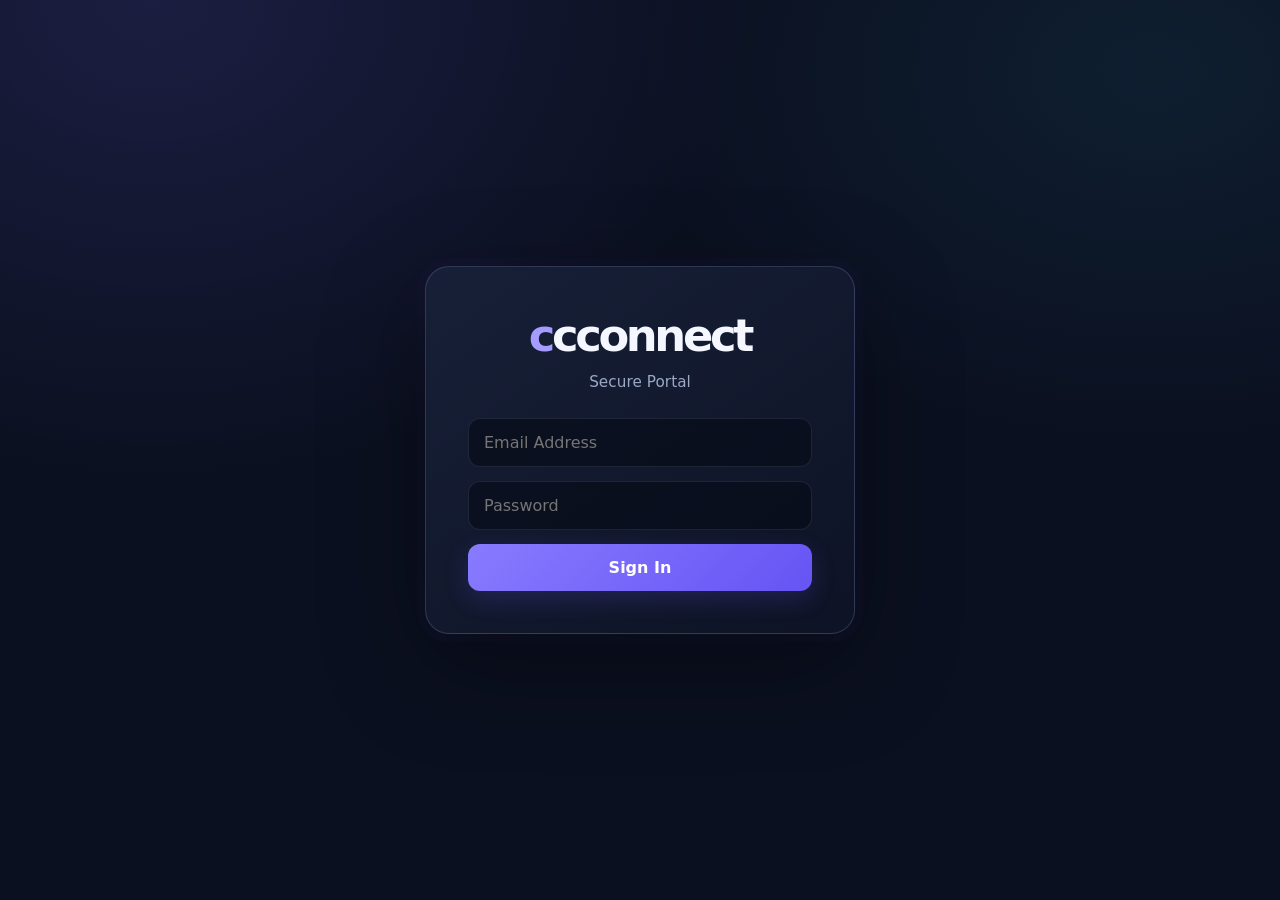
==== index.html @ 47a3831c "Add small unread-message dots to DM contacts" ====
<!DOCTYPE html>
<html lang="en">
<head>
  <meta charset="UTF-8">
  <meta name="viewport" content="width=device-width, initial-scale=1.0">
  <meta name="color-scheme" content="dark">
  <title>ccconnect</title>
  <style>
    :root {
      --bg-color: #0f172a; --card-bg: rgba(30, 41, 59, 0.78);
      --text-main: #f8fafc; --text-muted: #94a3b8;
      --accent: #3b82f6; --accent-hover: #2563eb; --sidebar-width: 300px;
    }
    * { box-sizing: border-box; margin: 0; padding: 0; font-family: -apple-system, BlinkMacSystemFont, "Segoe UI", Roboto, sans-serif; }
    body { background: var(--bg-color); color: var(--text-main); min-height: 100vh; height: 100dvh; display: flex; overflow: hidden; background-image: radial-gradient(at 0% 0%, hsla(253,16%,7%,1) 0, transparent 50%), radial-gradient(at 50% 0%, hsla(225,39%,30%,1) 0, transparent 50%), radial-gradient(at 100% 0%, hsla(339,49%,30%,1) 0, transparent 50%); background-attachment: fixed; background-size: cover; }
    button, input { font: inherit; }
    button { cursor: pointer; }
    button:disabled { opacity: .6; cursor: wait; }
    #auth-screen { display: flex; flex-direction: column; align-items: center; justify-content: center; width: 100%; min-height: 100%; padding: 20px; }
    .auth-card { background: var(--card-bg); backdrop-filter: blur(12px); border: 1px solid rgba(255,255,255,.1); padding: 36px; border-radius: 16px; width: 100%; max-width: 410px; text-align: center; box-shadow: 0 25px 50px -12px rgba(0,0,0,.5); }
    .auth-card h1 { font-size: 2.2rem; margin-bottom: 6px; letter-spacing: -1px; }
    .auth-card p { color: var(--text-muted); margin-bottom: 24px; font-size: .95rem; }
    .auth-card input { width: 100%; padding: 12px; margin-bottom: 14px; border-radius: 8px; border: 1px solid rgba(255,255,255,.2); background: rgba(0,0,0,.25); color: white; outline: none; }
    .auth-card input:focus { border-color: var(--accent); }
    .auth-card button { width: 100%; padding: 12px; border-radius: 8px; border: none; background: var(--accent); color: white; font-weight: 600; transition: background .2s; }
    .auth-card button:hover { background: var(--accent-hover); }
    #auth-error { color: #fca5a5; margin: 14px 0 0; font-size: .88rem; line-height: 1.4; }
    #app-screen { display: none; width: 100%; height: 100%; min-height: 0; }
    .sidebar { flex: 0 0 var(--sidebar-width); max-width: 45%; background: rgba(15,23,42,.95); border-right: 1px solid rgba(255,255,255,.1); display: flex; flex-direction: column; min-height: 0; }
    .sidebar-header { padding: 20px; border-bottom: 1px solid rgba(255,255,255,.1); display: flex; justify-content: space-between; align-items: center; gap: 10px; }
    .sidebar-header h2 { font-size: 1.2rem; }
    .create-gc-btn { background: rgba(59,130,246,.2); border: 1px solid var(--accent); color: white; padding: 7px 10px; border-radius: 6px; font-size: .8rem; display: none; }
    .create-gc-btn:hover { background: var(--accent); }
    .channel-section-title { font-size: .75rem; text-transform: uppercase; letter-spacing: .05em; color: var(--text-muted); padding: 16px 20px 8px; }
    .channel-list { flex: 1; overflow-y: auto; }
    .channel-item { padding: 11px 20px; cursor: pointer; color: var(--text-muted); transition: background .2s; font-size: .95rem; display: flex; align-items: center; gap: 10px; overflow-wrap: anywhere; }
    .channel-item:hover { background: rgba(255,255,255,.05); color: white; }
    .channel-item.active { background: rgba(59,130,246,.15); color: #93c5fd; border-right: 3px solid var(--accent); font-weight: 600; }
    .empty-list { padding: 4px 20px 10px; color: #64748b; font-size: .85rem; }
    .sidebar-footer { padding: 16px 20px; border-top: 1px solid rgba(255,255,255,.1); font-size: .9rem; }
    .user-info { display: flex; justify-content: space-between; align-items: center; gap: 8px; }
    .user-info span { overflow-wrap: anywhere; }
    .logout-btn { background: none; border: none; color: #f87171; font-size: .85rem; white-space: nowrap; }
    .chat-area { flex: 1; min-width: 0; min-height: 0; display: flex; flex-direction: column; background: var(--bg-color); }
    .chat-header { padding: 18px 20px; border-bottom: 1px solid rgba(255,255,255,.1); display: flex; align-items: center; gap: 12px; min-height: 66px; }
    .chat-header h3 { flex: 1; min-width: 0; overflow-wrap: anywhere; }
    .header-btn { background: rgba(255,255,255,.1); border: none; color: white; padding: 7px 10px; border-radius: 6px; font-size: .82rem; white-space: nowrap; }
    .header-btn:hover { background: rgba(255,255,255,.2); }
    #edit-name-btn { display: none; background: rgba(59,130,246,.2); border: 1px solid var(--accent); }
    #chat-status { font-size: .75rem; color: var(--text-muted); white-space: nowrap; }
    .messages { flex: 1; min-height: 0; padding: 20px; overflow-y: auto; display: flex; flex-direction: column; gap: 12px; scroll-behavior: auto; overflow-anchor: none; }
    .message { max-width: min(78%, 700px); padding: 11px 14px; border-radius: 12px; line-height: 1.4; animation: fadeIn .2s ease; overflow-wrap: anywhere; white-space: pre-wrap; }
    .message.sent { background: var(--accent); align-self: flex-end; border-bottom-right-radius: 2px; }
    .message.received { background: var(--card-bg); align-self: flex-start; border-bottom-left-radius: 2px; }
    .msg-sender { font-size: .75rem; color: rgba(255,255,255,.75); margin-bottom: 4px; }
    .msg-time { font-size: .68rem; color: rgba(255,255,255,.6); margin-top: 5px; text-align: right; }
    .welcome { margin: auto; max-width: 360px; color: var(--text-muted); text-align: center; line-height: 1.6; padding: 24px; }
    @keyframes fadeIn { from { opacity: 0; transform: translateY(4px); } to { opacity: 1; transform: translateY(0); } }
    .input-area { padding: 16px 20px; border-top: 1px solid rgba(255,255,255,.1); display: flex; gap: 10px; }
    .input-area input { flex: 1; min-width: 0; padding: 13px 16px; border-radius: 24px; border: 1px solid rgba(255,255,255,.2); background: rgba(0,0,0,.2); color: white; outline: none; }
    .input-area input:focus { border-color: var(--accent); }
    .input-area button { padding: 0 20px; border-radius: 24px; border: none; background: var(--accent); color: white; font-weight: bold; }
    .input-area button:hover { background: var(--accent-hover); }
    .input-area button:disabled, .input-area input:disabled { opacity: .45; cursor: not-allowed; }
    .modal-overlay { display: none; position: fixed; inset: 0; background: rgba(0,0,0,.7); backdrop-filter: blur(4px); z-index: 200; justify-content: center; align-items: center; padding: 20px; }
    .modal { background: #1e293b; border: 1px solid rgba(255,255,255,.1); padding: 24px; border-radius: 12px; width: 100%; max-width: 420px; max-height: 90vh; overflow-y: auto; }
    .modal h3 { margin-bottom: 16px; font-size: 1.2rem; }
    .modal input[type="text"] { width: 100%; padding: 12px; margin-bottom: 16px; border-radius: 6px; border: 1px solid rgba(255,255,255,.2); background: rgba(0,0,0,.2); color: white; outline: none; }
    .member-select { margin-bottom: 16px; display: flex; flex-direction: column; gap: 10px; max-height: 220px; overflow-y: auto; }
    .member-option { display: flex; align-items: center; gap: 9px; font-size: .9rem; color: #e2e8f0; }
    .member-option input { accent-color: var(--accent); }
    .modal-actions { display: flex; justify-content: flex-end; gap: 10px; }
    .modal-actions button { padding: 9px 16px; border-radius: 6px; border: none; font-weight: 500; }
    .btn-cancel { background: rgba(255,255,255,.1); color: white; }
    .btn-primary { background: var(--accent); color: white; }
    @media (max-width: 720px) {
      :root { --sidebar-width: 122px; }
      .sidebar { max-width: 42%; }
      .sidebar-header { padding: 14px 10px; align-items: flex-start; flex-direction: column; }
      .sidebar-header h2 { font-size: 1.05rem; }
      .create-gc-btn { padding: 6px 8px; }
      .channel-section-title { padding: 14px 10px 6px; font-size: .65rem; }
      .channel-item { padding: 10px; font-size: .83rem; }
      .empty-list { padding: 4px 10px 8px; font-size: .75rem; }
      .sidebar-footer { padding: 12px 10px; }
      .user-info { flex-direction: column; align-items: flex-start; }
      .chat-header { padding: 12px; gap: 7px; flex-wrap: wrap; }
      .chat-header h3 { flex-basis: 100%; font-size: 1rem; }
      .header-btn { font-size: .75rem; padding: 6px 8px; }
      .messages { padding: 12px; }
      .message { max-width: 90%; }
      .input-area { padding: 12px; gap: 7px; }
      .input-area input { padding: 11px 13px; }
      .input-area button { padding: 0 14px; }
    }

    /* --- CCConnect visual refresh --- */
/* CCConnect visual refresh — integrated stylesheet. */
:root {
  --bg-color: #0b1020;
  --card-bg: rgba(22, 30, 51, .88);
  --text-main: #f4f7ff;
  --text-muted: #9ba9c4;
  --accent: #7c6cff;
  --accent-hover: #6654f4;
  --sidebar-width: 310px;
  --line: rgba(173, 187, 220, .13);
  --surface: #121a2d;
}
* { font-family: Inter, ui-sans-serif, system-ui, -apple-system, BlinkMacSystemFont, "Segoe UI", sans-serif; }
body {
  background-color: var(--bg-color);
  background-image: radial-gradient(ellipse at 12% 0%, rgba(124,108,255,.15), transparent 38%),
    radial-gradient(ellipse at 90% 8%, rgba(45,177,210,.09), transparent 32%);
  color: var(--text-main);
  letter-spacing: .005em;
}
button, input { transition: border-color .18s ease, background .18s ease, transform .18s ease, box-shadow .18s ease; }
button:focus-visible, input:focus-visible { outline: 2px solid #a69cff; outline-offset: 3px; }
#auth-screen { position: relative; overflow: hidden; }
.auth-card {
  position: relative; padding: 42px; max-width: 430px;
  background: linear-gradient(145deg, rgba(24,33,57,.96), rgba(14,20,37,.96));
  border: 1px solid rgba(174,184,255,.2); border-radius: 24px;
  box-shadow: 0 30px 100px rgba(0,0,0,.38), 0 0 0 8px rgba(124,108,255,.025);
}
.auth-card h1 { font-size: clamp(2.25rem, 6vw, 2.8rem); font-weight: 800; letter-spacing: -.075em; margin-bottom: 8px; }
.auth-card h1::first-letter { color: #a69cff; }
.auth-card p { color: var(--text-muted); line-height: 1.6; }
.auth-card input, .modal input[type="text"] {
  padding: 14px 15px; border-radius: 12px; border: 1px solid var(--line);
  background: rgba(7,11,23,.65); color: var(--text-main);
}
.auth-card input:focus, .modal input[type="text"]:focus, .input-area input:focus {
  border-color: rgba(166,156,255,.8); box-shadow: 0 0 0 4px rgba(124,108,255,.12); outline: none;
}
.auth-card button, .input-area button, .btn-primary {
  background: linear-gradient(135deg, #897bff, #6654f4); color: white; border: 0;
  box-shadow: 0 8px 24px rgba(102,84,244,.2); font-weight: 700;
}
.auth-card button { border-radius: 12px; padding: 14px; }
.auth-card button:hover, .input-area button:hover, .btn-primary:hover { background: linear-gradient(135deg, #9b90ff, #7868ff); transform: translateY(-1px); }
#app-screen { background: rgba(11,16,32,.92); }
.sidebar { background: rgba(14,21,39,.97); border-right: 1px solid var(--line); }
.sidebar-header { padding: 23px 20px; border-bottom-color: var(--line); }
.sidebar-header h2 { font-size: 1.35rem; font-weight: 800; letter-spacing: -.055em; }
.sidebar-header h2::first-letter { color: #a69cff; }
.create-gc-btn { border-radius: 10px; border-color: rgba(166,156,255,.35); background: rgba(124,108,255,.13); padding: 9px 11px; }
.create-gc-btn:hover { background: var(--accent); }
.channel-section-title { padding: 21px 18px 9px; color: #7483a4; font-size: .68rem; font-weight: 800; letter-spacing: .12em; }
.channel-item { margin: 3px 9px; padding: 12px 12px; border-radius: 11px; font-size: .9rem; color: #aeb9d0; }
.channel-item:hover { background: rgba(255,255,255,.045); color: white; }
.channel-item.active { background: linear-gradient(90deg, rgba(124,108,255,.2), rgba(124,108,255,.07)); color: #d4ceff; border-right: 0; box-shadow: inset 3px 0 #8d80ff; }
.empty-list { color: #6d7b98; }
.sidebar-footer { border-top-color: var(--line); padding: 17px 18px; background: rgba(7,11,22,.25); }
.user-info span { font-weight: 600; font-size: .88rem; }
.logout-btn { padding: 7px 10px; border-radius: 8px; color: #ff9eae; }
.logout-btn:hover { background: rgba(255,110,139,.1); }
.chat-area { background: radial-gradient(ellipse at 50% 0%, rgba(34,45,79,.2), transparent 50%), #0b1020; }
.chat-header { padding: 20px 26px; min-height: 78px; border-bottom-color: var(--line); background: rgba(13,19,35,.72); }
.chat-header h3 { font-size: 1.04rem; font-weight: 750; letter-spacing: -.02em; }
.header-btn { background: #1a2440; border: 1px solid var(--line); color: #dce3f6; padding: 9px 12px; border-radius: 10px; }
.header-btn:hover { background: #253154; }
#edit-name-btn { background: rgba(124,108,255,.13); border-color: rgba(166,156,255,.3); }
#chat-status { color: #8d9cba; }
.messages { padding: 28px clamp(16px, 4vw, 42px); gap: 14px; }
.message { max-width: min(76%, 680px); padding: 12px 16px; border-radius: 17px; line-height: 1.55; box-shadow: 0 5px 16px rgba(0,0,0,.08); }
.message.sent { background: linear-gradient(135deg, #8173ff, #6252e8); border-bottom-right-radius: 5px; }
.message.received { background: #18223a; border: 1px solid rgba(172,187,220,.08); border-bottom-left-radius: 5px; }
.msg-sender { color: #c5ccdf; font-weight: 700; letter-spacing: .015em; }
.msg-time { color: rgba(235,239,255,.62); }
.welcome { padding: 32px; max-width: 390px; border: 1px solid var(--line); background: rgba(20,29,50,.42); border-radius: 22px; }
.input-area { padding: 18px clamp(12px, 3vw, 30px) 22px; border-top-color: var(--line); background: rgba(13,19,35,.75); }
.input-area input { padding: 14px 18px; border-radius: 15px; border: 1px solid var(--line); background: #111a2e; }
.input-area button { border-radius: 13px; padding: 0 23px; }
.modal-overlay { background: rgba(3,6,15,.76); }
.modal { background: linear-gradient(145deg, #1a2440, #11192d); border: 1px solid rgba(174,184,220,.17); border-radius: 20px; box-shadow: 0 25px 80px rgba(0,0,0,.45); padding: 27px; }
.modal h3 { font-weight: 750; letter-spacing: -.025em; }
.btn-cancel { border: 1px solid var(--line) !important; border-radius: 9px !important; }
.btn-primary { border-radius: 9px !important; }
@media (max-width: 720px) {
  :root { --sidebar-width: 42%; }
  .sidebar { max-width: 42%; }
  .sidebar-header { padding: 14px 10px; }
  .channel-item { margin: 2px 5px; padding: 10px 8px; }
  .chat-header { padding: 12px; }
  .messages { padding: 14px 10px; }
  .message { max-width: 94%; padding: 10px 12px; }
  .input-area { padding: 11px 9px max(12px, env(safe-area-inset-bottom)); }
  .input-area button { padding: 0 14px; }
  .auth-card { padding: 30px 22px; border-radius: 20px; }
}
@media (prefers-reduced-motion: reduce) {
  *, *::before, *::after { animation-duration: .01ms !important; transition-duration: .01ms !important; scroll-behavior: auto !important; }
}


/* CCConnect v2: searchable sidebar, browser notifications, media and popup chat */
.sidebar-search-wrap { padding: 13px 14px 4px; }
#sidebar-search { width:100%; padding:11px 13px; border-radius:11px; border:1px solid var(--line); background:#0b1222; color:var(--text-main); outline:none; }
#sidebar-search:focus { border-color:rgba(166,156,255,.8); box-shadow:0 0 0 3px rgba(124,108,255,.12); }
#notifications-toggle-btn { width:100%; margin-top:12px; text-align:left; }
.sidebar-footer .user-info { gap:10px; }
.channel-item { gap:10px; }
.channel-icon { display:inline-flex; flex:0 0 28px; height:28px; border-radius:9px; align-items:center; justify-content:center; background:rgba(124,108,255,.11); font-size:.85rem; }
.channel-title { min-width:0; flex:1; overflow:hidden; text-overflow:ellipsis; white-space:nowrap; }
.unread-badge { display:inline-flex; align-items:center; justify-content:center; min-width:21px; height:21px; padding:0 6px; border-radius:999px; background:#8b7cff; color:#fff; font-size:.72rem; font-weight:800; margin-left:auto; }
.notification-dot { display:inline-block; flex:0 0 8px; width:8px; height:8px; border-radius:50%; background:#ff4d67; margin-left:auto; box-shadow:0 0 0 2px rgba(255,77,103,.14); }
.input-area { align-items:center; }
.attach-media-btn { flex:0 0 44px; height:44px; padding:0 !important; border-radius:13px !important; font-size:1.45rem !important; line-height:1; background:#1a2440 !important; color:#dce3f6 !important; border:1px solid var(--line) !important; box-shadow:none !important; }
.attach-media-btn:hover { background:#26345a !important; }
#media-file-input { display:none; }
.media-attachment { min-width:0; display:flex; flex-direction:column; gap:8px; }
.media-image { display:block; max-width:min(100%,380px); max-height:360px; border-radius:12px; object-fit:contain; background:#080c17; }
.media-video { display:block; width:min(100%,400px); max-height:340px; border-radius:12px; background:#05070d; }
.media-audio { display:block; width:min(100%,360px); max-width:100%; }
.media-file-link { display:inline-flex; align-items:center; gap:9px; color:#d9d3ff; background:rgba(124,108,255,.12); border:1px solid rgba(166,156,255,.22); border-radius:10px; padding:10px 12px; text-decoration:none; overflow-wrap:anywhere; }
.media-file-link:hover { background:rgba(124,108,255,.22); }
.media-meta { color:#9ba9c4; font-size:.75rem; }
#app-toast { position:fixed; z-index:500; bottom:20px; left:50%; transform:translateX(-50%); max-width:min(90vw,500px); padding:12px 16px; border-radius:12px; background:#1d2845; color:#f4f7ff; border:1px solid rgba(166,156,255,.28); box-shadow:0 12px 40px rgba(0,0,0,.4); display:none; }
body.popup-mode { display:block; height:100vh; min-height:0; overflow:hidden; }
body.popup-mode #auth-screen { height:100vh; min-height:100vh; }
body.popup-mode #app-screen { display:flex !important; width:100%; height:100vh; min-height:0; }
body.popup-mode .sidebar { display:none !important; }
body.popup-mode .chat-area { display:flex; flex:1 1 auto; width:100%; height:100%; min-height:0; min-width:0; }
body.popup-mode #pip-btn { display:none !important; }
body.popup-mode .chat-header { padding:14px 16px; min-height:62px; }
body.popup-mode .messages { padding:18px; }
body.popup-mode .input-area { padding:12px; }
body.popup-mode .message { max-width:92%; }
@media (max-width:720px) {
  .sidebar-search-wrap { padding:10px 8px 2px; }
  #sidebar-search { padding:9px 8px; font-size:.8rem; }
  .channel-icon { flex-basis:24px; width:24px; height:24px; }
  .channel-item { gap:7px; }
  #notifications-toggle-btn { font-size:.72rem; padding:7px 8px; }
  .attach-media-btn { flex-basis:38px; height:40px; }
}

  </style>
</head>
<body>
  <div id="auth-screen">
    <div class="auth-card">
      <h1>ccconnect</h1>
      <p>Secure Portal</p>
      <input type="email" id="email-input" placeholder="Email Address" autocomplete="username" required>
      <input type="password" id="passcode-input" placeholder="Password" autocomplete="current-password" required>
      <button id="login-btn">Sign In</button>
      <p id="auth-error" role="alert" aria-live="polite" hidden></p>
    </div>
  </div>

  <div id="app-screen">
    <aside class="sidebar">
      <div class="sidebar-header">
        <h2>ccconnect</h2>
        <button id="admin-gc-btn" class="create-gc-btn">+ New group</button>
      </div>
      <div class="sidebar-search-wrap"><input type="search" id="sidebar-search" placeholder="Search people and groups…" aria-label="Search people and groups"></div>
      <div class="channel-list">
        <div class="channel-section-title">Direct Messages</div>
        <div id="dm-list"></div>
        <div class="channel-section-title">Group Chats</div>
        <div id="gc-list"></div>
      </div>
      <div class="sidebar-footer">
        <div class="user-info"><span id="current-user-name">User</span><button id="logout-btn" class="logout-btn">Log out</button></div>
        <button id="notifications-toggle-btn" class="header-btn" type="button" title="Enable browser notifications">🔔 Enable notifications</button>
      </div>
    </aside>
    <main class="chat-area">
      <div class="chat-header">
        <h3 id="current-channel-name">Select a conversation</h3>
        <span id="chat-status" aria-live="polite"></span>
        <button id="edit-name-btn" class="header-btn">✏️ Nickname</button>
        <button id="pip-btn" class="header-btn" type="button">↗ Pop-out</button>
      </div>
      <div class="messages" id="messages-container"><div class="welcome">Choose a conversation on the left to start messaging.</div></div>
      <form class="input-area" id="message-form">
        <button id="attach-media-btn" class="attach-media-btn" type="button" aria-label="Attach a photo, video, audio or file" title="Attach media" disabled>＋</button>
        <input id="media-file-input" type="file" accept="image/jpeg,image/png,image/gif,image/webp,image/avif,video/mp4,video/webm,audio/mpeg,audio/mp4,audio/ogg,audio/wav,audio/webm,application/pdf,text/plain,application/msword,application/vnd.openxmlformats-officedocument.wordprocessingml.document,.pdf,.txt,.doc,.docx" disabled>
        <input type="text" id="message-input" placeholder="Type a message…" maxlength="4000" autocomplete="off" disabled>
        <button id="send-btn" type="submit" disabled>Send</button>
      </form>
    </main>
  </div>

  <div id="gc-modal" class="modal-overlay" role="dialog" aria-modal="true" aria-labelledby="gc-modal-title">
    <div class="modal">
      <h3 id="gc-modal-title">Create a group chat</h3>
      <input type="text" id="gc-name-input" placeholder="Group chat name" maxlength="80">
      <div class="member-select" id="member-checkboxes"></div>
      <div class="modal-actions"><button id="gc-cancel-btn" class="btn-cancel" type="button">Cancel</button><button id="gc-create-btn" class="btn-primary" type="button">Create</button></div>
    </div>
  </div>

  <div id="nickname-modal" class="modal-overlay" role="dialog" aria-modal="true" aria-labelledby="nickname-modal-title">
    <div class="modal">
      <h3 id="nickname-modal-title">Set a nickname</h3>
      <input type="text" id="nickname-input" placeholder="Enter nickname" maxlength="60">
      <div class="modal-actions"><button id="nick-cancel-btn" class="btn-cancel" type="button">Cancel</button><button id="nick-save-btn" class="btn-primary" type="button">Save</button></div>
    </div>
  </div>

  <script type="module">
    import { createClient } from 'https://esm.sh/@supabase/supabase-js@2';

    // Add your Supabase Project URL and publishable key here after following README.md.
    // A publishable/anon key is intended for browser use. NEVER put a service_role/secret key here.
    const SUPABASE_URL = 'https://bclhrmwrkwrvzgufrmdy.supabase.co';
    const SUPABASE_PUBLISHABLE_KEY = 'sb_publishable_juLjImzGzATf9dSOK2d37w_cz7rclQA';
    const configured = SUPABASE_URL.startsWith('https://') && !SUPABASE_URL.includes('PASTE_') && !!SUPABASE_PUBLISHABLE_KEY && !SUPABASE_PUBLISHABLE_KEY.includes('PASTE_');
    const supabase = configured ? createClient(SUPABASE_URL, SUPABASE_PUBLISHABLE_KEY, {
      auth: { persistSession: true, autoRefreshToken: true, detectSessionInUrl: true }
    }) : null;

    let authUser = null;
    let currentProfile = null;
    let currentChannelId = null;
    let renderedMessagesChannelId = null;
    const renderedMessageIds = new Set();
    let currentDMOther = null;
    let currentChannelType = null;
    let profilesCache = [];
    let activeMessageChannel = null;
    let sidebarChannel = null;
    let appStarting = false;
    let nicknamesDB = {}; // contact_id -> nickname, loaded from Supabase for this signed-in user
    let groupsCache = [];
    let unreadCounts = {};
    const unreadDMContacts = new Set();
    const MEDIA_PREFIX = 'CCMEDIA1:';
    const popupParams = new URLSearchParams(window.location.search);
    const isPopupWindow = popupParams.get('ccpopup') === '1';
    if (isPopupWindow) document.body.classList.add('popup-mode');
    let notificationsEnabled = localStorage.getItem('ccconnect_notifications_enabled') === 'true';
    let toastTimer = null;
    let messageSyncTimer = null;

    const $ = (id) => document.getElementById(id);
    const ADMIN_LABEL = 'Group creation is limited to the admin account.';
    const restrictedMessage = 'This direct message is not available for this account.';

    window.addEventListener('DOMContentLoaded', async () => {
      $('login-btn').addEventListener('click', handleLogin);
      $('email-input').addEventListener('keydown', (e) => { if (e.key === 'Enter') handleLogin(); });
      $('passcode-input').addEventListener('keydown', (e) => { if (e.key === 'Enter') handleLogin(); });
      $('logout-btn').addEventListener('click', handleLogout);
      $('message-form').addEventListener('submit', sendMessage);
      $('admin-gc-btn').addEventListener('click', openGCModal);
      $('edit-name-btn').addEventListener('click', openNicknameModal);
      $('pip-btn').addEventListener('click', togglePiP);
      $('attach-media-btn').addEventListener('click', () => $('media-file-input').click());
      $('media-file-input').addEventListener('change', uploadSelectedMedia);
      $('notifications-toggle-btn').addEventListener('click', toggleNotifications);
      $('sidebar-search').addEventListener('input', () => renderSidebar(groupsCache));
      if (isPopupWindow) { $('pip-btn').style.display = 'none'; document.title = 'CCConnect · Pop-out chat'; }
      updateNotificationsButton();
      $('gc-cancel-btn').addEventListener('click', closeGCModal);
      $('gc-create-btn').addEventListener('click', createGroupChat);
      $('nick-cancel-btn').addEventListener('click', closeNicknameModal);
      $('nick-save-btn').addEventListener('click', saveNickname);

      if (!configured) {
        showAuthError('Setup required: add your Supabase Project URL and publishable key in index.html. Follow README.md first.');
        $('login-btn').disabled = true;
        return;
      }
      const { data, error } = await supabase.auth.getSession();
      if (error) showAuthError('Could not restore your session. Please sign in again.');
      if (data?.session?.user) await startApp(data.session.user);
      supabase.auth.onAuthStateChange((event) => {
        if (event === 'SIGNED_OUT') resetAppUI();
      });
    });

    function showAuthError(message) {
      const el = $('auth-error');
      el.textContent = message;
      el.hidden = !message;
    }

    async function handleLogin() {
      if (!supabase) {
        showAuthError('Setup required: configure Supabase in index.html and run the database setup SQL.');
        return;
      }
      const email = $('email-input').value.trim().toLowerCase();
      const password = $('passcode-input').value;
      if (!email || !password) { showAuthError('Enter your email and password.'); return; }
      const button = $('login-btn');
      button.disabled = true;
      button.textContent = 'Signing in…';
      showAuthError('');
      try {
        const { data, error } = await supabase.auth.signInWithPassword({ email, password });
        if (error) throw error;
        await startApp(data.user);
      } catch (error) {
        showAuthError(error?.message?.includes('Invalid login credentials') ? 'Email or password is incorrect.' : (error?.message || 'Sign-in failed. Check your connection and Supabase setup.'));
      } finally {
        button.disabled = false;
        button.textContent = 'Sign In';
      }
    }

    async function startApp(user) {
      if (appStarting) return;
      appStarting = true;
      try {
        const { data: profile, error } = await supabase.from('profiles')
          .select('id,email,display_name,is_admin,dm_admin_only').eq('id', user.id).single();
        if (error || !profile) throw new Error('Your profile was not created. Run the setup SQL and make sure this account exists in Supabase Authentication.');
        authUser = user;
        currentProfile = profile;
        await loadContactNicknames();
        $('auth-screen').style.display = 'none';
        $('app-screen').style.display = 'flex';
        $('current-user-name').textContent = profile.display_name || profile.email;
        $('admin-gc-btn').style.display = profile.is_admin ? 'block' : 'none';
        showAuthError('');
        await refreshSidebar();
        subscribeSidebar();
        if (isPopupWindow) await restorePopupConversation();
      } catch (error) {
        showAuthError(error.message || 'Could not load your profile.');
        $('auth-screen').style.display = 'flex';
        $('app-screen').style.display = 'none';
      } finally {
        appStarting = false;
      }
    }

    async function handleLogout() {
      if (supabase) {
        const { error } = await supabase.auth.signOut();
        if (error) showAuthError('Could not sign out cleanly. Close this tab to end this session.');
      }
      resetAppUI();
    }

    function resetAppUI() {
      if (activeMessageChannel && supabase) supabase.removeChannel(activeMessageChannel);
      if (sidebarChannel && supabase) supabase.removeChannel(sidebarChannel);
      if (messageSyncTimer) clearInterval(messageSyncTimer);
      messageSyncTimer = null;
      activeMessageChannel = null; sidebarChannel = null;
      authUser = null; currentProfile = null; currentChannelId = null; currentDMOther = null; currentChannelType = null; profilesCache = [];
      $('app-screen').style.display = 'none';
      $('auth-screen').style.display = 'flex';
      $('email-input').value = ''; $('passcode-input').value = '';
      $('current-channel-name').textContent = 'Select a conversation';
      $('messages-container').replaceChildren(makeWelcome('Choose a conversation on the left to start messaging.'));
      $('chat-status').textContent = '';
      $('edit-name-btn').style.display = 'none';
      $('message-input').value = ''; $('message-input').disabled = true; $('send-btn').disabled = true;
      $('attach-media-btn').disabled = true; $('media-file-input').disabled = true;
      $('dm-list').replaceChildren(); $('gc-list').replaceChildren();
      unreadCounts = {}; nicknamesDB = {}; groupsCache = [];
    }

    async function refreshSidebar() {
      if (!authUser || !currentProfile) return;
      const { data: profiles, error: profileError } = await supabase.from('profiles')
        .select('id,email,display_name,is_admin,dm_admin_only').order('display_name', { ascending: true });
      if (profileError) { setChatStatus('Could not load users'); console.error(profileError); return; }
      profilesCache = profiles || [];
      const { data: groups, error: groupError } = await supabase.from('conversations')
        .select('id,name,created_at').eq('type', 'group').order('created_at', { ascending: true });
      if (groupError) { setChatStatus('Could not load groups'); console.error(groupError); return; }
      groupsCache = groups || [];
      renderSidebar(groupsCache);
    }

    function canShowDM(other) {
      if (!currentProfile || other.id === currentProfile.id) return false;
      if (other.dm_admin_only && !currentProfile.is_admin) return false;
      if (currentProfile.dm_admin_only && !other.is_admin) return false;
      return true;
    }

    function renderSidebar(groups) {
      const dmList = $('dm-list'); const gcList = $('gc-list');
      dmList.replaceChildren(); gcList.replaceChildren();
      const query = ($('sidebar-search')?.value || '').trim().toLowerCase();
      const contacts = profilesCache.filter(canShowDM).filter(person => {
        const label = getNickname(currentProfile?.email, person);
        return !query || label.toLowerCase().includes(query) || (person.email || '').toLowerCase().includes(query);
      });
      if (!contacts.length) dmList.appendChild(emptyText(query ? 'No matching people' : 'No direct messages'));
      contacts.forEach((person) => {
        const item = document.createElement('div');
        item.className = `channel-item${currentDMOther?.id === person.id && currentChannelType === 'dm' ? ' active' : ''}`;
        item.tabIndex = 0; item.setAttribute('role', 'button');
        const icon = document.createElement('span'); icon.className = 'channel-icon'; icon.textContent = '✉';
        const label = document.createElement('span'); label.className = 'channel-title'; label.textContent = getNickname(currentProfile?.email, person);
        item.append(icon, label);
        if (unreadDMContacts.has(person.id)) {
          const dot = document.createElement('span');
          dot.className = 'notification-dot';
          dot.title = 'New message';
          dot.setAttribute('aria-label', 'New message');
          item.appendChild(dot);
        }
        item.addEventListener('click', () => selectDM(person));
        item.addEventListener('keydown', (e) => { if (e.key === 'Enter' || e.key === ' ') { e.preventDefault(); selectDM(person); } });
        dmList.appendChild(item);
      });
      const filteredGroups = (groups || []).filter(group => !query || (group.name || '').toLowerCase().includes(query));
      if (!filteredGroups.length) gcList.appendChild(emptyText(query ? 'No matching groups' : 'No group chats'));
      filteredGroups.forEach((group) => {
        const item = document.createElement('div');
        item.className = `channel-item${currentChannelId === group.id ? ' active' : ''}`;
        item.tabIndex = 0; item.setAttribute('role', 'button');
        const icon = document.createElement('span'); icon.className = 'channel-icon'; icon.textContent = '♧';
        const label = document.createElement('span'); label.className = 'channel-title'; label.textContent = group.name || 'Group chat';
        item.append(icon, label);
        const unread = Number(unreadCounts[group.id] || 0);
        if (unread > 0) { const badge = document.createElement('span'); badge.className = 'unread-badge'; badge.textContent = unread > 99 ? '99+' : String(unread); item.appendChild(badge); }
        item.addEventListener('click', () => selectGroup(group));
        item.addEventListener('keydown', (e) => { if (e.key === 'Enter' || e.key === ' ') { e.preventDefault(); selectGroup(group); } });
        gcList.appendChild(item);
      });
    }
    function unreadCountsForContact(contactId) {
      // Direct-message conversation IDs are resolved by the RPC and aren't cached as a contact mapping,
      // so the count remains on the conversation until opened; group counters are rendered directly.
      return 0;
    }
    function emptyText(text) { const el = document.createElement('div'); el.className = 'empty-list'; el.textContent = text; return el; }
    function getNickname(ownerEmail, otherProfile) {
      if (!otherProfile) return '';
      return nicknamesDB[otherProfile.id] || otherProfile.display_name || otherProfile.email;
    }
    function setChatStatus(text) { $('chat-status').textContent = text || ''; }

    async function selectDM(otherProfile) {
      if (!currentProfile || !otherProfile) return;
      if (!canShowDM(otherProfile)) { alert(restrictedMessage); return; }
      setChatStatus('Connecting…');
      const { data: conversationId, error } = await supabase.rpc('get_or_create_dm', { other_user_id: otherProfile.id });
      if (error || !conversationId) { setChatStatus(''); alert(error?.message || restrictedMessage); return; }
      unreadDMContacts.delete(otherProfile.id);
      currentDMOther = otherProfile;
      renderSidebar(groupsCache);
      await activateChannel(conversationId, `💬 ${getNickname(currentProfile.email, otherProfile)}`, 'dm');
    }

    async function selectGroup(group) {
      currentDMOther = null;
      await activateChannel(group.id, `👥 ${group.name}`, 'group');
    }

    async function activateChannel(channelId, title, type) {
      currentChannelId = channelId;
      currentChannelType = type;
      unreadCounts[channelId] = 0;
      $('current-channel-name').textContent = title;
      $('edit-name-btn').style.display = type === 'dm' ? 'inline-block' : 'none';
      $('message-input').disabled = false;
      $('send-btn').disabled = false;
      $('attach-media-btn').disabled = false; $('media-file-input').disabled = false;
      $('messages-container').replaceChildren(makeWelcome('Loading messages…'));
      await refreshSidebar();
      if (activeMessageChannel) supabase.removeChannel(activeMessageChannel);
      const requestedChannelId = channelId;
      activeMessageChannel = supabase.channel(`messages-${channelId}`)
        .on('postgres_changes', {
          event: 'INSERT', schema: 'public', table: 'messages', filter: `conversation_id=eq.${channelId}`
        }, () => { if (currentChannelId === requestedChannelId) void loadMessages(requestedChannelId); })
        .subscribe((status) => {
          if (currentChannelId !== requestedChannelId) return;
          if (status === 'SUBSCRIBED') { setChatStatus('Live'); void loadMessages(requestedChannelId); }
          else if (status === 'CHANNEL_ERROR' || status === 'TIMED_OUT') setChatStatus('Syncing messages…');
          else if (status === 'CLOSED') setChatStatus('Disconnected');
        });

      // Realtime is best-effort; this low-frequency incremental sync makes sure
      // new messages also reach the other open browser if a realtime event is missed.
      if (messageSyncTimer) clearInterval(messageSyncTimer);
      messageSyncTimer = setInterval(() => {
        if (currentChannelId === requestedChannelId) void syncRecentMessages(requestedChannelId);
      }, 3000);
    }

    async function loadMessages(channelId) {
      if (!authUser || currentChannelId !== channelId) return;
      const { data, error } = await supabase.from('messages')
        .select('id,conversation_id,sender_id,text,created_at')
        .eq('conversation_id', channelId).order('created_at', { ascending: true }).limit(500);
      if (error) { setChatStatus('Could not load messages'); console.error(error); return; }
      if (currentChannelId !== channelId) return;

      const container = $('messages-container');
      const firstLoadForChannel = renderedMessagesChannelId !== channelId;
      const nearBottom = firstLoadForChannel ||
        container.scrollHeight - container.scrollTop - container.clientHeight < 100;

      if (firstLoadForChannel) {
        renderedMessageIds.clear();
        renderedMessagesChannelId = channelId;
        container.replaceChildren();
      }

      if (!data?.length) {
        if (!container.childElementCount) container.appendChild(makeWelcome('No messages yet. Say hello!'));
        return;
      }

      if (container.querySelector('.welcome')) container.replaceChildren();
      const unseenMessages = data.filter(msg => !renderedMessageIds.has(String(msg.id)));
      for (const msg of unseenMessages) {
        if (currentChannelId !== channelId) return;
        // Mark before awaiting media rendering so simultaneous realtime events cannot duplicate it.
        renderedMessageIds.add(String(msg.id));
        await renderMessage(msg, container);
      }

      // Only follow new messages if the reader was already at the bottom.
      if (unseenMessages.length && nearBottom && currentChannelId === channelId) {
        container.scrollTop = container.scrollHeight;
      }
    }

    async function syncRecentMessages(channelId) {
      if (!authUser || !channelId || currentChannelId !== channelId ||
          renderedMessagesChannelId !== channelId) return;

      const { data, error } = await supabase.from('messages')
        .select('id,conversation_id,sender_id,text,created_at')
        .eq('conversation_id', channelId)
        .order('created_at', { ascending: false })
        .limit(50);

      if (error) {
        console.warn('Fallback message sync failed:', error.message);
        return;
      }
      if (currentChannelId !== channelId) return;

      const container = $('messages-container');
      const nearBottom = container.scrollHeight - container.scrollTop - container.clientHeight < 100;
      if (container.querySelector('.welcome')) container.replaceChildren();

      const unseenMessages = (data || []).reverse()
        .filter((msg) => !renderedMessageIds.has(String(msg.id)));

      for (const msg of unseenMessages) {
        if (currentChannelId !== channelId) return;
        renderedMessageIds.add(String(msg.id));
        await renderMessage(msg, container);
      }

      // Avoid moving someone who is reading older messages.
      if (unseenMessages.length && nearBottom && currentChannelId === channelId) {
        container.scrollTop = container.scrollHeight;
      }
    }

    function parseMediaMessage(raw) {
      if (!raw || !raw.startsWith(MEDIA_PREFIX)) return null;
      try { return JSON.parse(raw.slice(MEDIA_PREFIX.length)); } catch { return null; }
    }

    function formatBytes(bytes) {
      if (!Number.isFinite(Number(bytes))) return '';
      const n = Number(bytes);
      if (n < 1024) return `${n} B`;
      if (n < 1024 * 1024) return `${(n / 1024).toFixed(0)} KB`;
      return `${(n / (1024 * 1024)).toFixed(1)} MB`;
    }

    async function renderMessage(msg, container) {
      const isMe = msg.sender_id === authUser.id;
      const sender = profilesCache.find((profile) => profile.id === msg.sender_id);
      let senderName = isMe ? 'You' : (sender?.display_name || sender?.email || 'Member');
      if (!isMe && currentChannelType === 'dm' && sender && currentDMOther?.id === sender.id) {
        senderName = getNickname(currentProfile?.email, sender);
      }
      const wrapper = document.createElement('div');
      wrapper.className = `message ${isMe ? 'sent' : 'received'}`;
      const senderEl = document.createElement('div'); senderEl.className = 'msg-sender'; senderEl.textContent = senderName;
      const body = document.createElement('div');
      const media = parseMediaMessage(msg.text);
      if (media?.path) {
        const card = document.createElement('div'); card.className = 'media-attachment';
        const { data: signedData, error: signedError } = await supabase.storage.from('ccconnect-media').createSignedUrl(media.path, 3600);
        if (!signedError && signedData?.signedUrl) {
          const url = signedData.signedUrl;
          if ((media.mime || '').startsWith('image/')) {
            const img = document.createElement('img'); img.className = 'media-image'; img.src = url; img.alt = media.name || 'Shared image'; img.loading = 'lazy';
            img.onerror = () => { img.replaceWith(makeMediaLink(url, media.name || 'Open image')); };
            card.appendChild(img);
          } else if ((media.mime || '').startsWith('video/')) {
            const video = document.createElement('video'); video.className = 'media-video'; video.controls = true; video.preload = 'metadata'; video.src = url; card.appendChild(video);
          } else if ((media.mime || '').startsWith('audio/')) {
            const audio = document.createElement('audio'); audio.className = 'media-audio'; audio.controls = true; audio.preload = 'metadata'; audio.src = url; card.appendChild(audio);
          } else {
            card.appendChild(makeMediaLink(url, `↧  ${media.name || 'Download attachment'}`));
          }
          const meta = document.createElement('div'); meta.className = 'media-meta'; meta.textContent = `${media.name || 'Attachment'}${media.size ? ` · ${formatBytes(media.size)}` : ''}`; card.appendChild(meta);
        } else {
          card.textContent = `Attachment unavailable: ${media.name || 'file'} (it may have been removed or access is restricted).`;
        }
        body.appendChild(card);
      } else {
        body.textContent = msg.text;
      }
      const time = document.createElement('div'); time.className = 'msg-time';
      if (msg.created_at) {
        const date = new Date(msg.created_at);
        time.textContent = date.toLocaleTimeString([], { hour: 'numeric', minute: '2-digit' });
        time.title = date.toLocaleString();
      }
      wrapper.append(senderEl, body, time); container.appendChild(wrapper);
    }

    function makeMediaLink(url, label) {
      const link = document.createElement('a'); link.className = 'media-file-link'; link.href = url; link.target = '_blank'; link.rel = 'noopener noreferrer'; link.textContent = label;
      return link;
    }

    function makeWelcome(text) { const el = document.createElement('div'); el.className = 'welcome'; el.textContent = text; return el; }

    async function sendMessage(event) {
      event?.preventDefault();
      const input = $('message-input'); const text = input.value.trim();
      if (!text || !currentChannelId || !authUser) return;
      const channelId = currentChannelId;
      $('send-btn').disabled = true;
      try {
        const { error } = await supabase.from('messages').insert({ conversation_id: channelId, sender_id: authUser.id, text });
        if (error) throw error;
        input.value = '';
        input.focus();
        // Confirm the new row appears for this sender immediately; the other
        // participant's polling fallback will pick it up within a few seconds.
        void syncRecentMessages(channelId);
      } catch (error) {
        alert(`Message could not be sent: ${error.message || 'Please try again.'}`);
      } finally {
        $('send-btn').disabled = !currentChannelId;
      }
    }

    async function uploadSelectedMedia(event) {
      const file = event.target.files?.[0];
      if (!file) return;
      event.target.value = '';
      if (!authUser || !currentChannelId) { alert('Open a conversation before attaching a file.'); return; }
      const allowedTypes = new Set([
        'image/jpeg','image/png','image/gif','image/webp','image/avif',
        'video/mp4','video/webm','audio/mpeg','audio/mp4','audio/ogg','audio/wav','audio/webm',
        'application/pdf','text/plain','application/msword','application/vnd.openxmlformats-officedocument.wordprocessingml.document'
      ]);
      if (!allowedTypes.has(file.type)) { alert('That file type is not supported. Use a photo, MP4/WebM video, supported audio, PDF, TXT, DOC or DOCX.'); return; }
      if (file.size > 25 * 1024 * 1024) { alert('Files must be 25 MB or smaller.'); return; }
      const channelId = currentChannelId;
      const btn = $('attach-media-btn'); btn.disabled = true; btn.textContent = '…';
      setChatStatus('Uploading attachment…');
      const safeName = file.name.normalize('NFKD').replace(/[^a-zA-Z0-9._-]+/g, '_').slice(-100) || 'attachment';
      const path = `${channelId}/${authUser.id}/${crypto.randomUUID()}-${safeName}`;
      try {
        const { error: uploadError } = await supabase.storage.from('ccconnect-media').upload(path, file, {
          cacheControl: '3600', upsert: false, contentType: file.type
        });
        if (uploadError) throw uploadError;
        const payload = `${MEDIA_PREFIX}${JSON.stringify({ path, name: file.name, mime: file.type, size: file.size })}`;
        const { error: messageError } = await supabase.from('messages').insert({ conversation_id: channelId, sender_id: authUser.id, text: payload });
        if (messageError) {
          await supabase.storage.from('ccconnect-media').remove([path]);
          throw messageError;
        }
        if (currentChannelId === channelId) setChatStatus('Live');
      } catch (error) {
        console.error('Media upload failed:', error);
        alert(`Attachment could not be sent: ${error.message || 'Please try again.'}`);
        if (currentChannelId === channelId) setChatStatus('Attachment failed');
      } finally {
        btn.disabled = !currentChannelId; btn.textContent = '＋';
      }
    }

    function subscribeSidebar() {
      if (sidebarChannel) supabase.removeChannel(sidebarChannel);
      sidebarChannel = supabase.channel('ccconnect-sidebar')
        .on('postgres_changes', { event: '*', schema: 'public', table: 'conversations' }, () => { void refreshSidebar(); })
        .on('postgres_changes', { event: '*', schema: 'public', table: 'conversation_members' }, () => { void refreshSidebar(); })
        .on('postgres_changes', { event: 'INSERT', schema: 'public', table: 'messages' }, ({ new: message }) => handleIncomingMessage(message))
        .subscribe((status) => { if (status === 'CHANNEL_ERROR' || status === 'TIMED_OUT') console.warn('Sidebar realtime status:', status); });
    }

    function handleIncomingMessage(message) {
      if (!message || !authUser || message.sender_id === authUser.id) return;
      const isDifferentConversation = message.conversation_id !== currentChannelId;
      if (isDifferentConversation) {
        unreadCounts[message.conversation_id] = Number(unreadCounts[message.conversation_id] || 0) + 1;
        // In a DM, the sender is the contact whose row should show the new-message dot.
        if (!groupsCache.some(group => group.id === message.conversation_id)) {
          unreadDMContacts.add(message.sender_id);
        }
        renderSidebar(groupsCache);
      }
      if (!isDifferentConversation && document.visibilityState === 'visible') return;
      const person = profilesCache.find(p => p.id === message.sender_id);
      const senderName = person ? (person.display_name || person.email) : 'New message';
      const raw = String(message.text || '');
      const media = parseMediaMessage(raw);
      const preview = media ? `Sent an attachment${media.name ? `: ${media.name}` : ''}` : raw.slice(0, 140);
      showToast(`${senderName}: ${preview}`);
      if (notificationsEnabled && 'Notification' in window && Notification.permission === 'granted') {
        try {
          const note = new Notification(`CCConnect · ${senderName}`, { body: preview || 'New message', tag: `ccconnect-${message.conversation_id}` });
          note.onclick = () => { window.focus(); note.close(); };
        } catch (error) { console.warn('Browser notification could not be shown:', error); }
      }
    }

    function showToast(message) {
      let toast = $('app-toast');
      if (!toast) { toast = document.createElement('div'); toast.id = 'app-toast'; toast.setAttribute('role', 'status'); document.body.appendChild(toast); }
      toast.textContent = message; toast.style.display = 'block';
      clearTimeout(toastTimer); toastTimer = setTimeout(() => { toast.style.display = 'none'; }, 5000);
    }

    async function toggleNotifications() {
      if (!('Notification' in window)) { alert('This browser does not support desktop notifications.'); return; }
      if (notificationsEnabled && Notification.permission === 'granted') {
        notificationsEnabled = false;
        localStorage.setItem('ccconnect_notifications_enabled', 'false');
        updateNotificationsButton();
        setChatStatus('Notifications off');
        return;
      }
      if (Notification.permission === 'denied') {
        alert('Notifications are blocked for this site. Use your browser’s site settings to allow them, then try again.');
        return;
      }
      let permission = Notification.permission;
      if (permission !== 'granted') permission = await Notification.requestPermission();
      notificationsEnabled = permission === 'granted';
      localStorage.setItem('ccconnect_notifications_enabled', String(notificationsEnabled));
      updateNotificationsButton();
      setChatStatus(notificationsEnabled ? 'Notifications on' : 'Notifications not enabled');
      if (!notificationsEnabled && permission !== 'granted') alert('Browser notifications were not enabled. You can allow them in the browser address-bar site settings.');
    }

    function updateNotificationsButton() {
      const button = $('notifications-toggle-btn');
      if (!button) return;
      const supported = 'Notification' in window;
      if (!supported) { button.textContent = '🔕 Notifications unavailable'; button.disabled = true; return; }
      const active = notificationsEnabled && Notification.permission === 'granted';
      button.textContent = active ? '🔔 Notifications on' : '🔕 Enable notifications';
      button.title = active ? 'Turn browser notifications off' : 'Allow browser notifications while CCConnect is open';
    }

    async function restorePopupConversation() {
      const channelId = popupParams.get('conversation');
      const type = popupParams.get('type');
      const title = popupParams.get('name') || 'Conversation';
      const otherId = popupParams.get('other');
      if (!channelId || !['dm','group'].includes(type)) {
        $('messages-container').replaceChildren(makeWelcome('Open a conversation in the main CCConnect window, then choose Pop-out.'));
        $('message-input').disabled = true; $('send-btn').disabled = true; $('attach-media-btn').disabled = true; $('media-file-input').disabled = true;
        return;
      }
      const { data: membership, error } = await supabase.from('conversation_members')
        .select('conversation_id').eq('conversation_id', channelId).eq('user_id', authUser.id).maybeSingle();
      if (error || !membership) {
        $('messages-container').replaceChildren(makeWelcome('You do not have access to this conversation. Open it from your main CCConnect window.'));
        $('message-input').disabled = true; $('send-btn').disabled = true; $('attach-media-btn').disabled = true; $('media-file-input').disabled = true;
        return;
      }
      if (type === 'dm') {
        currentDMOther = profilesCache.find(p => p.id === otherId) || null;
        if (currentDMOther && !canShowDM(currentDMOther)) {
          $('messages-container').replaceChildren(makeWelcome('This direct message is not available for this account.'));
          $('message-input').disabled = true; $('send-btn').disabled = true; $('attach-media-btn').disabled = true; $('media-file-input').disabled = true;
          return;
        }
      } else { currentDMOther = null; }
      await activateChannel(channelId, title, type);
    }

    function openGCModal() {
      if (!currentProfile?.is_admin) { alert(ADMIN_LABEL); return; }
      const container = $('member-checkboxes'); container.replaceChildren();
      profilesCache.filter((p) => p.id !== authUser.id && !p.dm_admin_only).forEach((profile) => {
        const label = document.createElement('label'); label.className = 'member-option';
        const input = document.createElement('input'); input.type = 'checkbox'; input.value = profile.id;
        const name = document.createElement('span'); name.textContent = profile.display_name || profile.email;
        label.append(input, name); container.appendChild(label);
      });
      $('gc-name-input').value = ''; $('gc-modal').style.display = 'flex'; $('gc-name-input').focus();
    }
    function closeGCModal() { $('gc-modal').style.display = 'none'; $('gc-name-input').value = ''; }

    async function createGroupChat() {
      if (!currentProfile?.is_admin) { alert(ADMIN_LABEL); return; }
      const name = $('gc-name-input').value.trim();
      if (!name) { alert('Please enter a group name.'); return; }
      const selected = [...document.querySelectorAll('#member-checkboxes input:checked')].map((el) => el.value);
      if (!selected.length) { alert('Select at least one other member.'); return; }
      const button = $('gc-create-btn'); button.disabled = true; button.textContent = 'Creating…';
      try {
        const { data: group, error: groupError } = await supabase.from('conversations')
          .insert({ type: 'group', name, created_by: authUser.id }).select('id,name').single();
        if (groupError) throw groupError;
        const members = [...new Set([authUser.id, ...selected])].map((user_id) => ({ conversation_id: group.id, user_id }));
        const { error: membersError } = await supabase.from('conversation_members').insert(members);
        if (membersError) throw membersError;
        closeGCModal();
        await refreshSidebar();
        await selectGroup(group);
      } catch (error) {
        alert(`Could not create the group: ${error.message || 'Check your Supabase policies.'}`);
      } finally {
        button.disabled = false; button.textContent = 'Create';
      }
    }

    function openNicknameModal() {
      if (currentChannelType !== 'dm' || !currentDMOther) return;
      $('nickname-input').value = getNickname(currentProfile.email, currentDMOther);
      $('nickname-modal').style.display = 'flex'; $('nickname-input').focus();
    }
    function closeNicknameModal() { $('nickname-modal').style.display = 'none'; }

    async function loadContactNicknames() {
      nicknamesDB = {};
      if (!authUser) return;
      const { data, error } = await supabase.from('contact_nicknames')
        .select('contact_id,nickname').eq('owner_id', authUser.id);
      if (error) { console.warn('Could not load saved nicknames:', error.message); return; }
      (data || []).forEach(row => { nicknamesDB[row.contact_id] = row.nickname; });
    }

    async function saveNickname() {
      const name = $('nickname-input').value.trim();
      if (!name || !currentDMOther || !authUser) return;
      const button = $('nick-save-btn'); button.disabled = true; button.textContent = 'Saving…';
      try {
        const { error } = await supabase.from('contact_nicknames').upsert({
          owner_id: authUser.id, contact_id: currentDMOther.id, nickname: name, updated_at: new Date().toISOString()
        }, { onConflict: 'owner_id,contact_id' });
        if (error) throw error;
        nicknamesDB[currentDMOther.id] = name;
        closeNicknameModal();
        $('current-channel-name').textContent = `💬 ${name}`;
        await refreshSidebar();
        setChatStatus('Nickname saved');
      } catch (error) {
        alert(`Nickname could not be saved: ${error.message || 'Please try again.'}`);
      } finally {
        button.disabled = false; button.textContent = 'Save';
      }
    }

    async function togglePiP() {
      if (!currentChannelId || !currentChannelType) {
        alert('Open a conversation first, then pop it out.');
        return;
      }
      const url = new URL(window.location.href);
      url.searchParams.set('ccpopup', '1');
      url.searchParams.set('conversation', currentChannelId);
      url.searchParams.set('type', currentChannelType);
      url.searchParams.set('name', $('current-channel-name').textContent || 'Conversation');
      if (currentDMOther?.id) url.searchParams.set('other', currentDMOther.id);
      else url.searchParams.delete('other');
      const popup = window.open(url.toString(), `ccconnect-chat-${currentChannelId}`, 'popup=yes,width=520,height=720,resizable=yes,scrollbars=no');
      if (!popup) {
        alert('Your browser blocked the pop-out window. Allow pop-ups for your CCConnect site, then click Pop-out again.');
        return;
      }
      popup.focus();
    }
  </script>
</body>
</html>
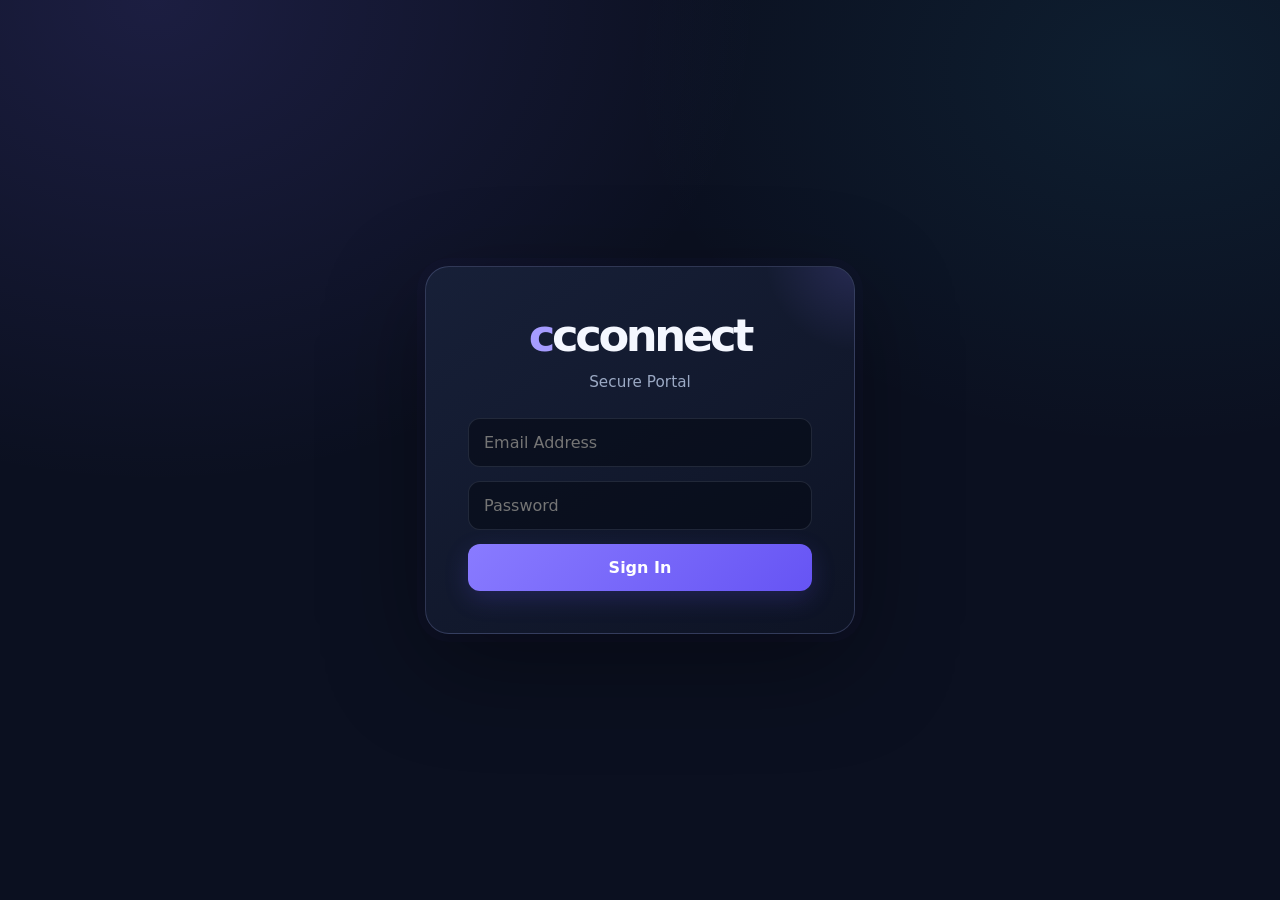
==== commit e62c8179: "Polish CCConnect interface and responsive styling" ====
--- a/index.html
+++ b/index.html
@@ -237,6 +237,87 @@
   .attach-media-btn { flex-basis:38px; height:40px; }
 }
 
+
+/* CCConnect design pass: refined surfaces, focus states and responsive layout */
+:root {
+  --line: rgba(173,187,220,.14);
+  --surface: rgba(18,26,45,.9);
+}
+html { color-scheme: dark; }
+::selection { background: rgba(137,123,255,.38); color: #fff; }
+* { scrollbar-width: thin; scrollbar-color: rgba(135,124,255,.35) transparent; }
+*::-webkit-scrollbar { width: 8px; height: 8px; }
+*::-webkit-scrollbar-thumb { background: rgba(135,124,255,.3); border-radius: 99px; }
+*::-webkit-scrollbar-thumb:hover { background: rgba(135,124,255,.55); }
+.sidebar {
+  box-shadow: 12px 0 40px rgba(0,0,0,.08);
+  position: relative;
+  z-index: 1;
+}
+.sidebar-header {
+  background: linear-gradient(135deg, rgba(124,108,255,.09), transparent 75%);
+}
+.sidebar-header h2 { display:flex; align-items:center; gap:9px; }
+.sidebar-header h2::before {
+  content:"C"; display:inline-grid; place-items:center; width:30px; height:30px;
+  border-radius:10px; color:#fff; font-size:.95rem; letter-spacing:-.06em;
+  background:linear-gradient(140deg,#9a8eff,#6654f4);
+  box-shadow:0 5px 18px rgba(102,84,244,.28);
+}
+.channel-section-title { display:flex; align-items:center; gap:8px; }
+.channel-section-title::after { content:""; height:1px; flex:1; background:var(--line); }
+.channel-item { min-height:44px; }
+.channel-item:focus-visible, .header-btn:focus-visible, .create-gc-btn:focus-visible,
+.logout-btn:focus-visible, .attach-media-btn:focus-visible {
+  outline:2px solid #a69cff; outline-offset:2px;
+}
+.channel-icon { transition:background .18s ease, transform .18s ease; }
+.channel-item:hover .channel-icon { background:rgba(124,108,255,.22); transform:translateY(-1px); }
+.chat-header {
+  box-shadow:0 8px 28px rgba(0,0,0,.08);
+  position:relative; z-index:0;
+}
+#chat-status { margin-left:auto; }
+.header-btn { transition:background .18s ease, border-color .18s ease, transform .18s ease; }
+.header-btn:hover { transform:translateY(-1px); border-color:rgba(166,156,255,.28); }
+.messages {
+  background-image:radial-gradient(ellipse at 50% 100%,rgba(124,108,255,.035),transparent 55%);
+}
+.message { overflow:hidden; }
+.message.sent { box-shadow:0 7px 22px rgba(102,84,244,.13); }
+.message.received { box-shadow:0 7px 22px rgba(0,0,0,.08); }
+.message:hover { filter:brightness(1.035); }
+.input-area { gap:11px; }
+.input-area input { min-height:46px; }
+.input-area button[type="submit"] { min-height:44px; min-width:78px; }
+.attach-media-btn { border-color:rgba(166,156,255,.16)!important; }
+.welcome { box-shadow:0 20px 60px rgba(0,0,0,.08); }
+.auth-card { overflow:hidden; }
+.auth-card::before {
+  content:""; position:absolute; width:190px; height:190px; border-radius:50%;
+  right:-100px; top:-105px; pointer-events:none;
+  background:radial-gradient(circle,rgba(137,123,255,.18),transparent 70%);
+}
+.auth-card > * { position:relative; }
+@media (max-width:720px) {
+  .sidebar { flex-basis:40%; max-width:40%; }
+  .sidebar-header h2 { gap:7px; font-size:1rem; }
+  .sidebar-header h2::before { width:25px; height:25px; border-radius:8px; font-size:.82rem; }
+  .chat-header { align-content:center; }
+  #chat-status { margin-left:0; }
+  .input-area { gap:7px; }
+  .input-area input { min-height:42px; }
+  .input-area button[type="submit"] { min-width:58px; padding:0 12px; }
+}
+@media (max-width:390px) {
+  .sidebar { flex-basis:39%; max-width:39%; }
+  .sidebar-header { padding:12px 8px; }
+  .sidebar-header h2 { font-size:.92rem; }
+  .channel-item { font-size:.77rem; }
+  .chat-header h3 { overflow:hidden; text-overflow:ellipsis; white-space:nowrap; }
+  .header-btn { font-size:.7rem; }
+}
+
   </style>
 </head>
 <body>
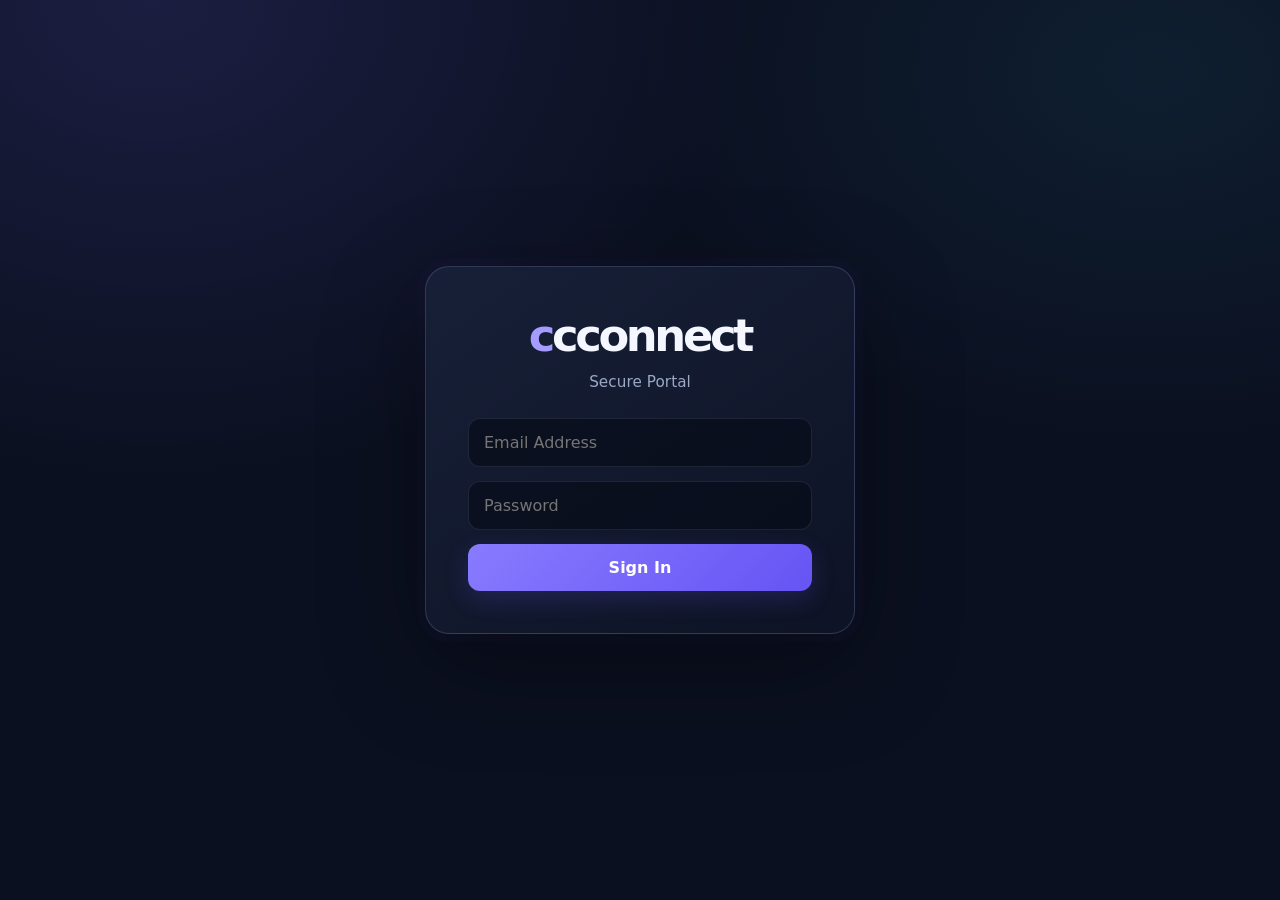
==== commit 3662b74e: "Revert latest visual polish while preserving message fixes" ====
--- a/index.html
+++ b/index.html
@@ -238,85 +238,6 @@
 }
 
 
-/* CCConnect design pass: refined surfaces, focus states and responsive layout */
-:root {
-  --line: rgba(173,187,220,.14);
-  --surface: rgba(18,26,45,.9);
-}
-html { color-scheme: dark; }
-::selection { background: rgba(137,123,255,.38); color: #fff; }
-* { scrollbar-width: thin; scrollbar-color: rgba(135,124,255,.35) transparent; }
-*::-webkit-scrollbar { width: 8px; height: 8px; }
-*::-webkit-scrollbar-thumb { background: rgba(135,124,255,.3); border-radius: 99px; }
-*::-webkit-scrollbar-thumb:hover { background: rgba(135,124,255,.55); }
-.sidebar {
-  box-shadow: 12px 0 40px rgba(0,0,0,.08);
-  position: relative;
-  z-index: 1;
-}
-.sidebar-header {
-  background: linear-gradient(135deg, rgba(124,108,255,.09), transparent 75%);
-}
-.sidebar-header h2 { display:flex; align-items:center; gap:9px; }
-.sidebar-header h2::before {
-  content:"C"; display:inline-grid; place-items:center; width:30px; height:30px;
-  border-radius:10px; color:#fff; font-size:.95rem; letter-spacing:-.06em;
-  background:linear-gradient(140deg,#9a8eff,#6654f4);
-  box-shadow:0 5px 18px rgba(102,84,244,.28);
-}
-.channel-section-title { display:flex; align-items:center; gap:8px; }
-.channel-section-title::after { content:""; height:1px; flex:1; background:var(--line); }
-.channel-item { min-height:44px; }
-.channel-item:focus-visible, .header-btn:focus-visible, .create-gc-btn:focus-visible,
-.logout-btn:focus-visible, .attach-media-btn:focus-visible {
-  outline:2px solid #a69cff; outline-offset:2px;
-}
-.channel-icon { transition:background .18s ease, transform .18s ease; }
-.channel-item:hover .channel-icon { background:rgba(124,108,255,.22); transform:translateY(-1px); }
-.chat-header {
-  box-shadow:0 8px 28px rgba(0,0,0,.08);
-  position:relative; z-index:0;
-}
-#chat-status { margin-left:auto; }
-.header-btn { transition:background .18s ease, border-color .18s ease, transform .18s ease; }
-.header-btn:hover { transform:translateY(-1px); border-color:rgba(166,156,255,.28); }
-.messages {
-  background-image:radial-gradient(ellipse at 50% 100%,rgba(124,108,255,.035),transparent 55%);
-}
-.message { overflow:hidden; }
-.message.sent { box-shadow:0 7px 22px rgba(102,84,244,.13); }
-.message.received { box-shadow:0 7px 22px rgba(0,0,0,.08); }
-.message:hover { filter:brightness(1.035); }
-.input-area { gap:11px; }
-.input-area input { min-height:46px; }
-.input-area button[type="submit"] { min-height:44px; min-width:78px; }
-.attach-media-btn { border-color:rgba(166,156,255,.16)!important; }
-.welcome { box-shadow:0 20px 60px rgba(0,0,0,.08); }
-.auth-card { overflow:hidden; }
-.auth-card::before {
-  content:""; position:absolute; width:190px; height:190px; border-radius:50%;
-  right:-100px; top:-105px; pointer-events:none;
-  background:radial-gradient(circle,rgba(137,123,255,.18),transparent 70%);
-}
-.auth-card > * { position:relative; }
-@media (max-width:720px) {
-  .sidebar { flex-basis:40%; max-width:40%; }
-  .sidebar-header h2 { gap:7px; font-size:1rem; }
-  .sidebar-header h2::before { width:25px; height:25px; border-radius:8px; font-size:.82rem; }
-  .chat-header { align-content:center; }
-  #chat-status { margin-left:0; }
-  .input-area { gap:7px; }
-  .input-area input { min-height:42px; }
-  .input-area button[type="submit"] { min-width:58px; padding:0 12px; }
-}
-@media (max-width:390px) {
-  .sidebar { flex-basis:39%; max-width:39%; }
-  .sidebar-header { padding:12px 8px; }
-  .sidebar-header h2 { font-size:.92rem; }
-  .channel-item { font-size:.77rem; }
-  .chat-header h3 { overflow:hidden; text-overflow:ellipsis; white-space:nowrap; }
-  .header-btn { font-size:.7rem; }
-}
 
   </style>
 </head>
@@ -642,6 +563,11 @@
       $('message-input').disabled = false;
       $('send-btn').disabled = false;
       $('attach-media-btn').disabled = false; $('media-file-input').disabled = false;
+      // A channel activation clears the message DOM, so reset the render cache too.
+      // Otherwise reopening the same DM can leave the chat blank because its message IDs
+      // are incorrectly treated as already rendered.
+      renderedMessageIds.clear();
+      renderedMessagesChannelId = null;
       $('messages-container').replaceChildren(makeWelcome('Loading messages…'));
       await refreshSidebar();
       if (activeMessageChannel) supabase.removeChannel(activeMessageChannel);
@@ -669,9 +595,11 @@
       if (!authUser || currentChannelId !== channelId) return;
       const { data, error } = await supabase.from('messages')
         .select('id,conversation_id,sender_id,text,created_at')
-        .eq('conversation_id', channelId).order('created_at', { ascending: true }).limit(500);
+        .eq('conversation_id', channelId).order('created_at', { ascending: false }).limit(500);
       if (error) { setChatStatus('Could not load messages'); console.error(error); return; }
       if (currentChannelId !== channelId) return;
+      // Fetch the newest 500 rows, then display them oldest-to-newest.
+      const messages = (data || []).slice().reverse();
 
       const container = $('messages-container');
       const firstLoadForChannel = renderedMessagesChannelId !== channelId;
@@ -684,13 +612,13 @@
         container.replaceChildren();
       }
 
-      if (!data?.length) {
+      if (!messages.length) {
         if (!container.childElementCount) container.appendChild(makeWelcome('No messages yet. Say hello!'));
         return;
       }
 
       if (container.querySelector('.welcome')) container.replaceChildren();
-      const unseenMessages = data.filter(msg => !renderedMessageIds.has(String(msg.id)));
+      const unseenMessages = messages.filter(msg => !renderedMessageIds.has(String(msg.id)));
       for (const msg of unseenMessages) {
         if (currentChannelId !== channelId) return;
         // Mark before awaiting media rendering so simultaneous realtime events cannot duplicate it.
